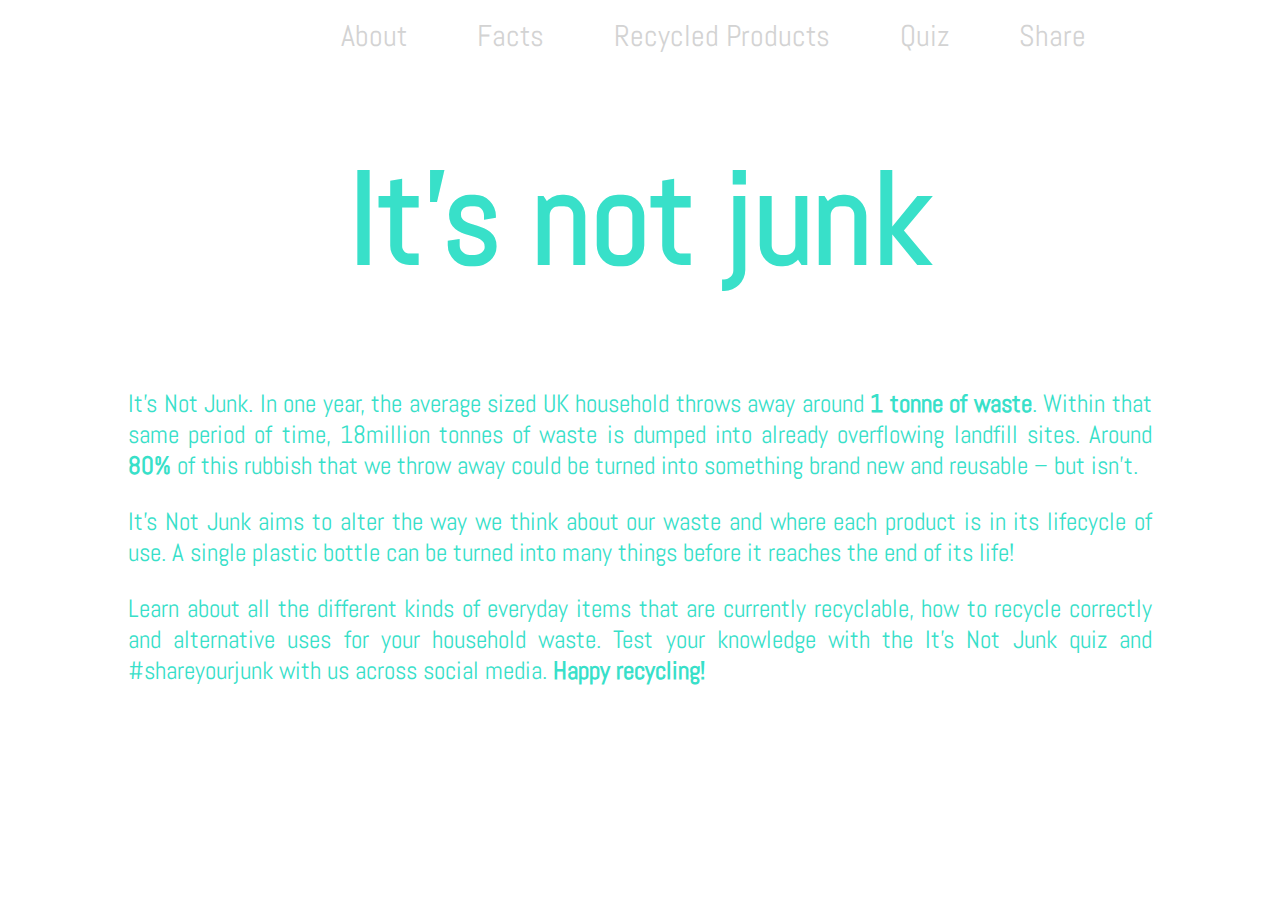
==== index.html @ d6c8b56c "Added title to every page" ====
<!DOCTYPE html>
<html lang="en">


  <head>
    <title>It's not Junk</title>
    <link rel="stylesheet" href="https://fonts.googleapis.com/css?family=Abel">
    <link rel="stylesheet" type="text/css" href="./style.css"/>
    <!-- <script src="https://code.jquery.com/jquery-3.2.1.min.js"></script> -->
    <link rel="stylesheet" type="text/css" href="./navigation.css"/>
  </head>

  <body>
    <div class="bar">
      <header>
        <ul class="navbar">
          <li class="li1"><a href="index.html">About</a></li>
          <li class="li2"><a href="facts.html">Facts</a></li>
          <li class="li3"><a href= "carousel.html">Recycled Products</a><li>
          <li class="li4"><a href="quiz.html">Quiz</a><li>
          <li class="li5"><a href="social.html">Share</a></li>
        </ul>
      </header>
    </div>
    <div id="garbage" style="display: none">
        <img src="garbagepile.png">
    </div>

    <h1 id="title" class="main">It's not junk</h1>
    <p class="paragraph main">It’s Not Junk. In one year, the average sized UK household throws away around <b>1 tonne of waste</b>. Within that same period of time, 18million tonnes of waste is dumped into already overflowing landfill sites. Around <b>80%</b> of this rubbish that we throw away could be turned into something brand new and reusable – but isn’t.</p>
    <p class="paragraph main"> It’s Not Junk aims to alter the way we think about our waste and where each product is in its lifecycle of use. A single plastic bottle can be turned into many things before it reaches the end of its life! </p>
    <p class="paragraph main"> Learn about all the different kinds of everyday items that are currently recyclable, how to recycle correctly and alternative uses for your household waste. Test your knowledge with the It’s Not Junk quiz and #shareyourjunk with us across social media. <b>Happy recycling!</b></p>
    <script src="main.js"></script>
  </body>


</html>
---- style.css ----
.body {
  background-color: white;
}
.main{
  font-family: abel;
}
a {
  color: lightgray;
  text-decoration: none;
}
a:link {
  color: lightgray;
}

a:visited {
  color: lightgray;
}

a:hover {
  text-decoration: underline;
  color: #38e0c9;
}

#title{
  color: #38e0c9;
  text-align: center;
  font-size: 130px;
  top: 70%;
  margin-top: 5%;
}

#garbage img{
  width: 50%;
  display: block;
  margin-left: auto;
  margin-right: auto;
  margin-top: 5%;
}

.socialtitle {

  font-family: Abel;
  color: white;
  text-align: center;
  padding-left: 262px;
  padding-top: 10px;
  font-size: 100px;
}

p.paragraph{
  color: #38e0c9;
  text-align: justify;
  font-size: 25px;
  padding-left: 10%;
  padding-right: 10%;
}

.socialtext {
  background-color:
  font-family: abel;
  color: white;
  text-align: center;
  font-size: 35px;
  padding-left: 78px;
}

.line {
  display: block;
       position: relative;
       padding: 0;
       margin: 8px auto;
       height: 0;
       width: 100%;
       max-height: 0;
       font-size: 1px;
       line-height: 0;
       clear: both;
       border: none;
       border-top: 5px solid #ffffff;
       border-bottom: 1px solid #ffffff;
}

.socialmedia-icon {
  width: 170px;
  height: 170px;
  margin-top: 60px;
  margin-left: 100px;
}

.socialmedia:hover .socialmedia-icon {
  opacity: 0.2;
}

.fbtext{
  font-family: abel;
  font-size: 20px;
  color: white;
  padding-left: 100px;
  padding-top: 10px;
  text-decoration: none;
}

.instatext {
  font-family: abel;
  font-size: 20px;
  color: white;
  padding-left: 120px;
  padding-top: 10px;
}

.twittertext{
  font-family: abel;
  font-size: 20px;
  color: white;
  padding-left: 120px;
  padding-top: 10px;
}

.navbar {
  display: inline-flex;
  list-style-type: none;
}

.li1 {
  float: left;
  font-family: abel;
  font-size: 30px;
  color: #38e0c9;
  display: inline;
  margin-left: 300px;
}

.li2 {
  float: left;
  font-family: abel;
  font-size: 30px;
  color: #38e0c9;
  display: inline;
  padding-left: 70px;
}

.li3 {
  float: left;
  font-family: abel;
  font-size: 30px;
  color: #38e0c9;
  display: inline;
  padding-left: 70px;
}
.li4 {
  font-family: abel;
  font-size: 30px;
  color: #38e0c9;
  display: inline;
  padding-left:70px;
}
.li5 {
  font-family: abel;
  font-size: 30px;
  color: #38e0c9;
  display: inline;
  padding-left:70px;
}

.bar {
  background: white;
  padding: 1px;
  height: 70px;
}

.productstitle {
  font-family: abel;
  color: white;
  text-align: center;
  padding-left: 15px;
  padding-top: 50px;
  font-size: 100px;
}

.producttext {
  font-family: abel;
  color: white;
  text-align: center;
  font-size: 40px;
}

.producttext2 {
  font-family: abel;
  color: white;
  text-align: center;
  font-size: 30px;
}
---- navigation.css ----
/*naivgation menu bar*/
.fixed-nav-bar {
  position: fixed;
  top: 0;
  left: 0;
  z-index: 9999;
  width: 100%;
  height: 50px;
  background-color: #07c450;
}

.navigation {
  list-style: none;
  margin: 0;

 background: #07c450;

  display: -webkit-box;
  display: -moz-box;
  display: -ms-flexbox;
  display: -webkit-flex;
  display: flex;

  -webkit-flex-flow: row wrap;
  justify-content: flex-end;
}

.navigation a {
  text-decoration: none;
  display: block;
  padding: 0;
  color: white;
  font-family: Verdana;
}

.navigation a:hover {
  background-color: #42A685;
}

@media all and (max-width: 800px) {
  .navigation {
    justify-content: space-around;
  }
}

@media all and (max-width: 600px) {
  .navigation {
    -webkit-flex-flow: column wrap;
    flex-flow: column wrap;
    padding: 0;
  }

  .navigation a {
    text-align: center;
    padding: 0;
    border-top: 0px solid rgba(255,255,255,0.3);
    border-bottom: 0px solid rgba(0,0,0,0.1);
  }


  .navigation li:last-of-type a {
    border-bottom: none;
  }
}

/*extra nav menu code*/
@import "compass/css3";

.navigation {
  list-style: none;
  margin: 0;

  background: #53CFA6;

  display: -webkit-box;
  display: -moz-box;
  display: -ms-flexbox;
  display: -webkit-flex;
  display: flex;

  -webkit-flex-flow: row wrap;
  justify-content: center;
}

.navigation a {
  text-decoration: none;
  display: block;
  padding: 1em;
  color: white;
  font-family: Verdana;
}

.navigation a:hover {
  background: #42A685;
}

@media all and (max-width: 800px) {
  .navigation {
    justify-content: space-around;
  }
}

@media all and (max-width: 600px) {
  .navigation {
    -webkit-flex-flow: column wrap;
    flex-flow: column wrap;
    padding: 0;
  }

  .navigation a {
    text-align: center;
    padding: 10px;
    border-top: 1px solid rgba(255,255,255,0.3);
    border-bottom: 1px solid rgba(0,0,0,0.1);
  }

  .navigation li:last-of-type a {
    border-bottom: none;
  }
}

@font-face {
  font-family: 'League Gothic';
 src: url('leaguegothic-regular-webfont.eot');
   src: url('leaguegothic-regular-webfont.woff') format('woff'),
 url('leaguegothic-regular-webfont.ttf') format('truetype');
  font-weight: normal;
  font-style: normal;
}

body {
    background-image: url("https://i.imgur.com/Gwdn8Ey.png?1");
    background-repeat: repeat;
  margin: 0px;
}
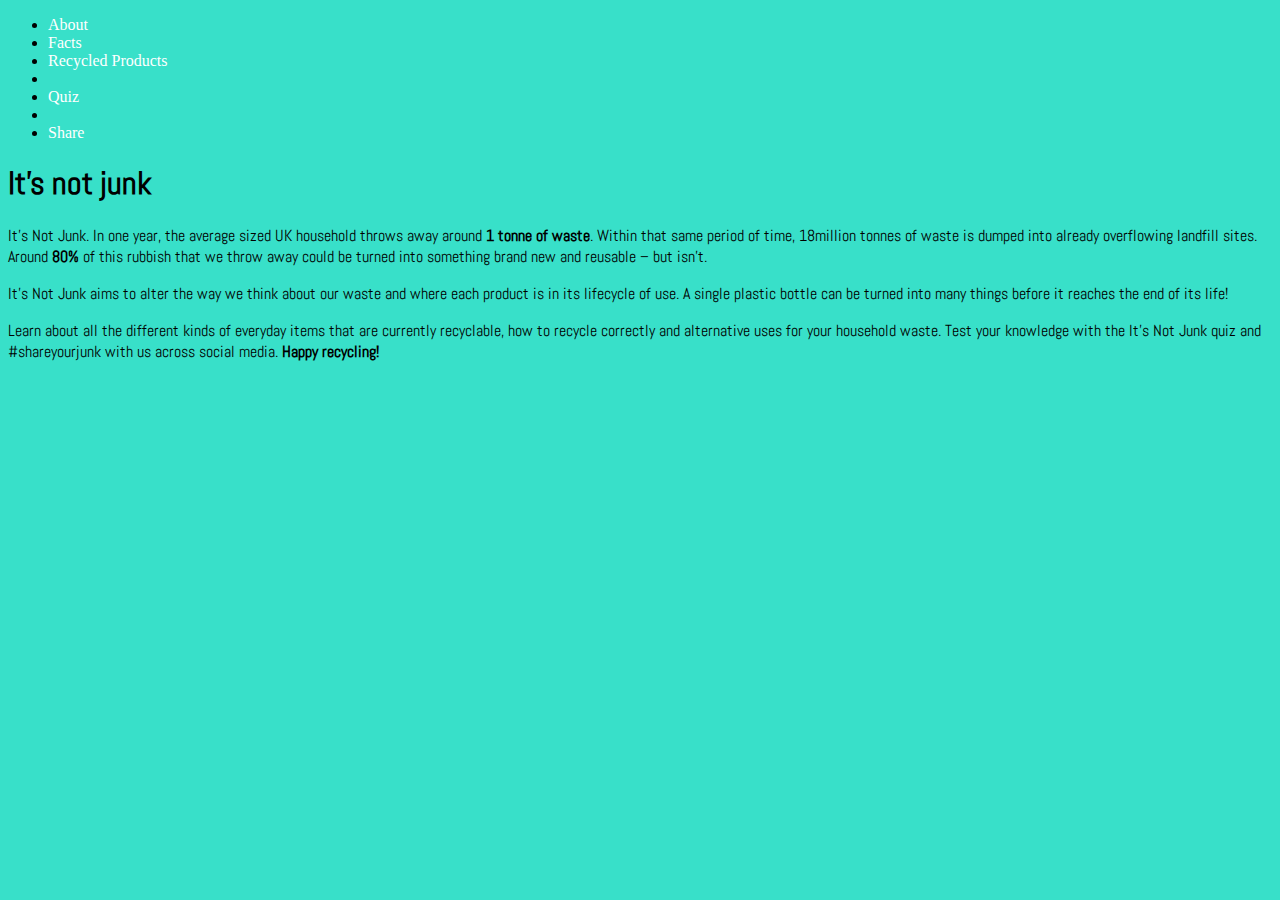
==== commit e82890d0: "css edited" ====
--- a/index.html
+++ b/index.html
@@ -3,11 +3,9 @@
 
 
   <head>
-    <title>It's not Junk</title>
     <link rel="stylesheet" href="https://fonts.googleapis.com/css?family=Abel">
-    <link rel="stylesheet" type="text/css" href="./style.css"/>
-    <!-- <script src="https://code.jquery.com/jquery-3.2.1.min.js"></script> -->
-    <link rel="stylesheet" type="text/css" href="./navigation.css"/>
+    <link rel="stylesheet" type="text/css" href=".style.css">
+    <link rel="stylesheet" type="text/css" href="./style2.css"/>
   </head>
 
   <body>
--- a/style2.css
+++ b/style2.css
@@ -0,0 +1,108 @@
+body {
+  background-color: #38e0c9;
+}
+
+.main{
+  font-family: abel;
+}
+
+a {
+  color: white;
+  text-decoration: none;
+}
+
+h1.title{
+  color: white;
+  text-align: center;
+  font-size: 100px;
+  top: 70%
+  width: 30%
+}
+
+.productstitle {
+  font-family: abel;
+  color: white;
+  text-align: center;
+  padding-left: 150px;
+  padding-top: 50px;
+  font-size: 100px;
+}
+
+.producttext {
+  font-family: abel;
+  color: white;
+  text-align: center;
+  font-size: 20px;
+}
+
+.producttext2 {
+  font-family: abel;
+  color: white;
+  text-align: center;
+  font-size: 30px;
+}
+
+{
+  box-sizing: border-box;
+}
+
+.container {
+  position: relative;
+  width: 100%;
+}
+.column {
+  float: left;
+  width: 33.33%;
+  padding: 5px;
+}
+
+/* Clearfix (clear floats) */
+.row::after {
+  content: "";
+  clear: both;
+  display: table;
+}
+
+/* Responsive layout - makes the three columns stack on top of each other instead of next to each other */
+@media screen and (max-width: 500px) {
+  .column {
+    width: 100%;
+  }
+}
+
+
+.image {
+  display: block;
+  width: 100%;
+  height: auto;
+}
+
+.overlay {
+  position: absolute;
+  top: 0;
+  bottom: 0;
+  left: 0;
+  right: 0;
+  height:auto;
+  width: 33.33px%;
+  opacity: 0;
+  transition: .5s ease;
+  background-color: #008CBA;
+}
+
+.container:hover .overlay {
+  opacity: 1;
+}
+
+.textimg {
+  font-family: abel;
+  color: white;
+  font-size: 20px;
+  position: absolute;
+  top: 50%;
+  left: 50%;
+  -webkit-transform: translate(-50%, -50%);
+  -ms-transform: translate(-50%, -50%);
+  transform: translate(-50%, -50%);
+  text-align: center;
+}
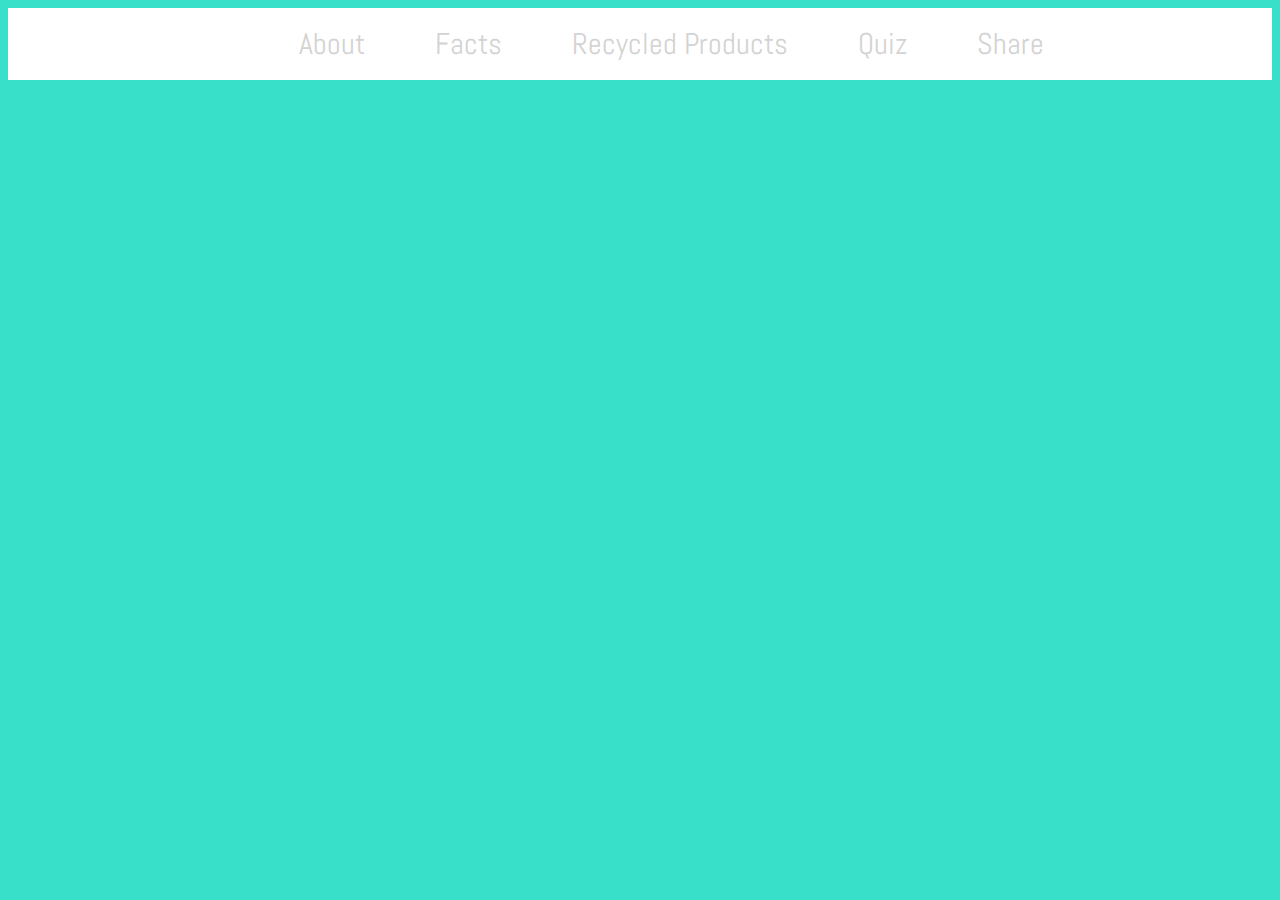
==== commit 4121174c: "stylesheet link" ====
--- a/index.html
+++ b/index.html
@@ -3,9 +3,11 @@
 
 
   <head>
+    <title>It's not Junk</title>
     <link rel="stylesheet" href="https://fonts.googleapis.com/css?family=Abel">
-    <link rel="stylesheet" type="text/css" href=".style.css">
+    <link rel="stylesheet" type="text/css" href="./style.css">
     <link rel="stylesheet" type="text/css" href="./style2.css"/>
+    <link rel="stylesheet" href="text/css" href="./navigation.css"/>
   </head>
 
   <body>
--- a/style.css
+++ b/style.css
@@ -0,0 +1,192 @@
+body {
+  background-color: #38e0c9;
+}
+.main{
+  font-family: abel;
+}
+a {
+  color: lightgray;
+  text-decoration: none;
+}
+a:link {
+  color: lightgray;
+}
+
+a:visited {
+  color: lightgray;
+}
+
+a:hover {
+  text-decoration: underline;
+  color: #38e0c9;
+}
+
+#title{
+  color: #38e0c9;
+  text-align: center;
+  font-size: 130px;
+  top: 70%;
+  margin-top: 5%;
+}
+
+#garbage img{
+  width: 50%;
+  display: block;
+  margin-left: auto;
+  margin-right: auto;
+  margin-top: 5%;
+}
+
+.socialtitle {
+
+  font-family: Abel;
+  color: grey;
+  text-align: center;
+  padding-left: 262px;
+  padding-top: 10px;
+  font-size: 100px;
+}
+
+p.paragraph{
+  color: #38e0c9;
+  text-align: justify;
+  font-size: 25px;
+  padding-left: 10%;
+  padding-right: 10%;
+}
+
+.socialtext {
+  background-color:
+  font-family: abel;
+  color: grey;
+  text-align: center;
+  font-size: 35px;
+  padding-left: 78px;
+}
+
+.line {
+  display: block;
+       position: relative;
+       padding: 0;
+       margin: 8px auto;
+       height: 0;
+       width: 100%;
+       max-height: 0;
+       font-size: 1px;
+       line-height: 0;
+       clear: both;
+       border: none;
+       border-top: 5px solid #ffffff;
+       border-bottom: 1px solid #ffffff;
+}
+
+.socialmedia-icon {
+  width: 170px;
+  height: 170px;
+  margin-top: 60px;
+  margin-left: 100px;
+}
+
+.socialmedia:hover .socialmedia-icon {
+  opacity: 0.2;
+}
+
+.fbtext{
+  font-family: abel;
+  font-size: 20px;
+  color: grey;
+  padding-left: 100px;
+  padding-top: 10px;
+  text-decoration: none;
+}
+
+.instatext {
+  font-family: abel;
+  font-size: 20px;
+  color: grey;
+  padding-left: 120px;
+  padding-top: 10px;
+}
+
+.twittertext{
+  font-family: abel;
+  font-size: 20px;
+  color: grey;
+  padding-left: 120px;
+  padding-top: 10px;
+}
+
+.navbar {
+  display: inline-flex;
+  list-style-type: none;
+}
+
+.li1 {
+  float: left;
+  font-family: abel;
+  font-size: 30px;
+  color: #38e0c9;
+  display: inline;
+  margin-left: 250px;
+}
+
+.li2 {
+  float: left;
+  font-family: abel;
+  font-size: 30px;
+  color: #38e0c9;
+  display: inline;
+  padding-left: 70px;
+}
+
+.li3 {
+  float: left;
+  font-family: abel;
+  font-size: 30px;
+  color: #38e0c9;
+  display: inline;
+  padding-left: 70px;
+}
+.li4 {
+  font-family: abel;
+  font-size: 30px;
+  color: #38e0c9;
+  display: inline;
+  padding-left:70px;
+}
+.li5 {
+  font-family: abel;
+  font-size: 30px;
+  color: #38e0c9;
+  display: inline;
+  padding-left:70px;
+}
+
+.bar {
+  background: white;
+  padding: 1px;
+  height: 70px;
+}
+
+.productstitle {
+  font-family: abel;
+  color: white;
+  text-align: center;
+  padding-left: 15px;
+  padding-top: 50px;
+  font-size: 100px;
+}
+
+.producttext {
+  font-family: abel;
+  color: white;
+  text-align: center;
+  font-size: 40px;
+}
+
+.producttext2 {
+  font-family: abel;
+  color: white;
+  text-align: center;
+  font-size: 30px;
+}
--- a/navigation.css
+++ b/navigation.css
@@ -0,0 +1,129 @@
+/*naivgation menu bar*/
+.fixed-nav-bar {
+  position: fixed;
+  top: 0;
+  left: 0;
+  z-index: 9999;
+  width: 100%;
+  height: 50px;
+  background-color: #07c450;
+}
+
+.navigation {
+  list-style: none;
+  margin: 0;
+
+ background: #07c450;
+
+  display: -webkit-box;
+  display: -moz-box;
+  display: -ms-flexbox;
+  display: -webkit-flex;
+  display: flex;
+
+  -webkit-flex-flow: row wrap;
+  justify-content: flex-end;
+}
+
+.navigation a {
+  text-decoration: none;
+  display: block;
+  padding: 0;
+  color: white;
+  font-family: Verdana;
+}
+
+.navigation a:hover {
+  background-color: #42A685;
+}
+
+@media all and (max-width: 800px) {
+  .navigation {
+    justify-content: space-around;
+  }
+}
+
+@media all and (max-width: 600px) {
+  .navigation {
+    -webkit-flex-flow: column wrap;
+    flex-flow: column wrap;
+    padding: 0;
+  }
+
+  .navigation a {
+    text-align: center;
+    padding: 0;
+    border-top: 0px solid rgba(255,255,255,0.3);
+    border-bottom: 0px solid rgba(0,0,0,0.1);
+  }
+
+
+  .navigation li:last-of-type a {
+    border-bottom: none;
+  }
+}
+
+/*extra nav menu code*/
+@import "compass/css3";
+
+.navigation {
+  list-style: none;
+  margin: 0;
+
+  background: #53CFA6;
+
+  display: -webkit-box;
+  display: -moz-box;
+  display: -ms-flexbox;
+  display: -webkit-flex;
+  display: flex;
+
+  -webkit-flex-flow: row wrap;
+  justify-content: center;
+}
+
+.navigation a {
+  text-decoration: none;
+  display: block;
+  padding: 1em;
+  color: white;
+  font-family: Verdana;
+}
+
+.navigation a:hover {
+  background: #42A685;
+}
+
+@media all and (max-width: 800px) {
+  .navigation {
+    justify-content: space-around;
+  }
+}
+
+@media all and (max-width: 600px) {
+  .navigation {
+    -webkit-flex-flow: column wrap;
+    flex-flow: column wrap;
+    padding: 0;
+  }
+
+  .navigation a {
+    text-align: center;
+    padding: 10px;
+    border-top: 1px solid rgba(255,255,255,0.3);
+    border-bottom: 1px solid rgba(0,0,0,0.1);
+  }
+
+  .navigation li:last-of-type a {
+    border-bottom: none;
+  }
+}
+
+@font-face {
+  font-family: 'League Gothic';
+ src: url('leaguegothic-regular-webfont.eot');
+   src: url('leaguegothic-regular-webfont.woff') format('woff'),
+ url('leaguegothic-regular-webfont.ttf') format('truetype');
+  font-weight: normal;
+  font-style: normal;
+}
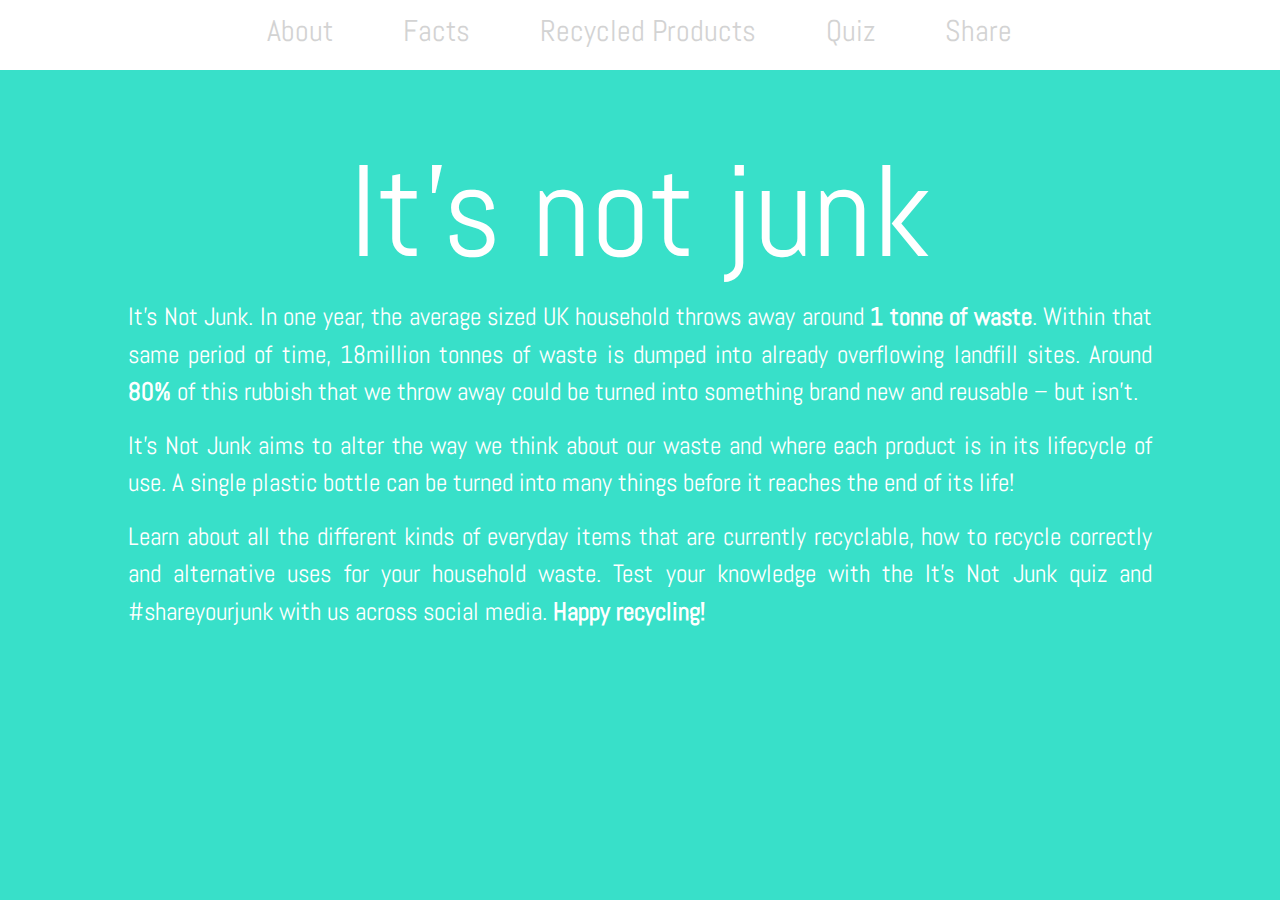
==== commit d6c39650: "css" ====
--- a/index.html
+++ b/index.html
@@ -4,10 +4,12 @@
 
   <head>
     <title>It's not Junk</title>
+    <meta name="viewport" content="width=device-width, initial-scale=1.0">
+    <link href="https://fonts.googleapis.com/css?family=Abel" rel="stylesheet">
+    <link href="https://stackpath.bootstrapcdn.com/bootstrap/4.3.1/css/bootstrap.min.css" rel="stylesheet">
     <link rel="stylesheet" href="https://fonts.googleapis.com/css?family=Abel">
     <link rel="stylesheet" type="text/css" href="./style.css">
     <link rel="stylesheet" type="text/css" href="./style2.css"/>
-    <link rel="stylesheet" href="text/css" href="./navigation.css"/>
   </head>
 
   <body>
--- a/style.css
+++ b/style.css
@@ -22,7 +22,7 @@
 }
 
 #title{
-  color: #38e0c9;
+  color: white;
   text-align: center;
   font-size: 130px;
   top: 70%;
@@ -40,7 +40,7 @@
 .socialtitle {
 
   font-family: Abel;
-  color: grey;
+  color: white;
   text-align: center;
   padding-left: 262px;
   padding-top: 10px;
@@ -48,7 +48,7 @@
 }
 
 p.paragraph{
-  color: #38e0c9;
+  color: white;
   text-align: justify;
   font-size: 25px;
   padding-left: 10%;
@@ -58,7 +58,7 @@
 .socialtext {
   background-color:
   font-family: abel;
-  color: grey;
+  color: white;
   text-align: center;
   font-size: 35px;
   padding-left: 78px;
@@ -94,7 +94,7 @@
 .fbtext{
   font-family: abel;
   font-size: 20px;
-  color: grey;
+  color: white;
   padding-left: 100px;
   padding-top: 10px;
   text-decoration: none;
@@ -103,7 +103,7 @@
 .instatext {
   font-family: abel;
   font-size: 20px;
-  color: grey;
+  color: white;
   padding-left: 120px;
   padding-top: 10px;
 }
@@ -111,7 +111,7 @@
 .twittertext{
   font-family: abel;
   font-size: 20px;
-  color: grey;
+  color: white;
   padding-left: 120px;
   padding-top: 10px;
 }
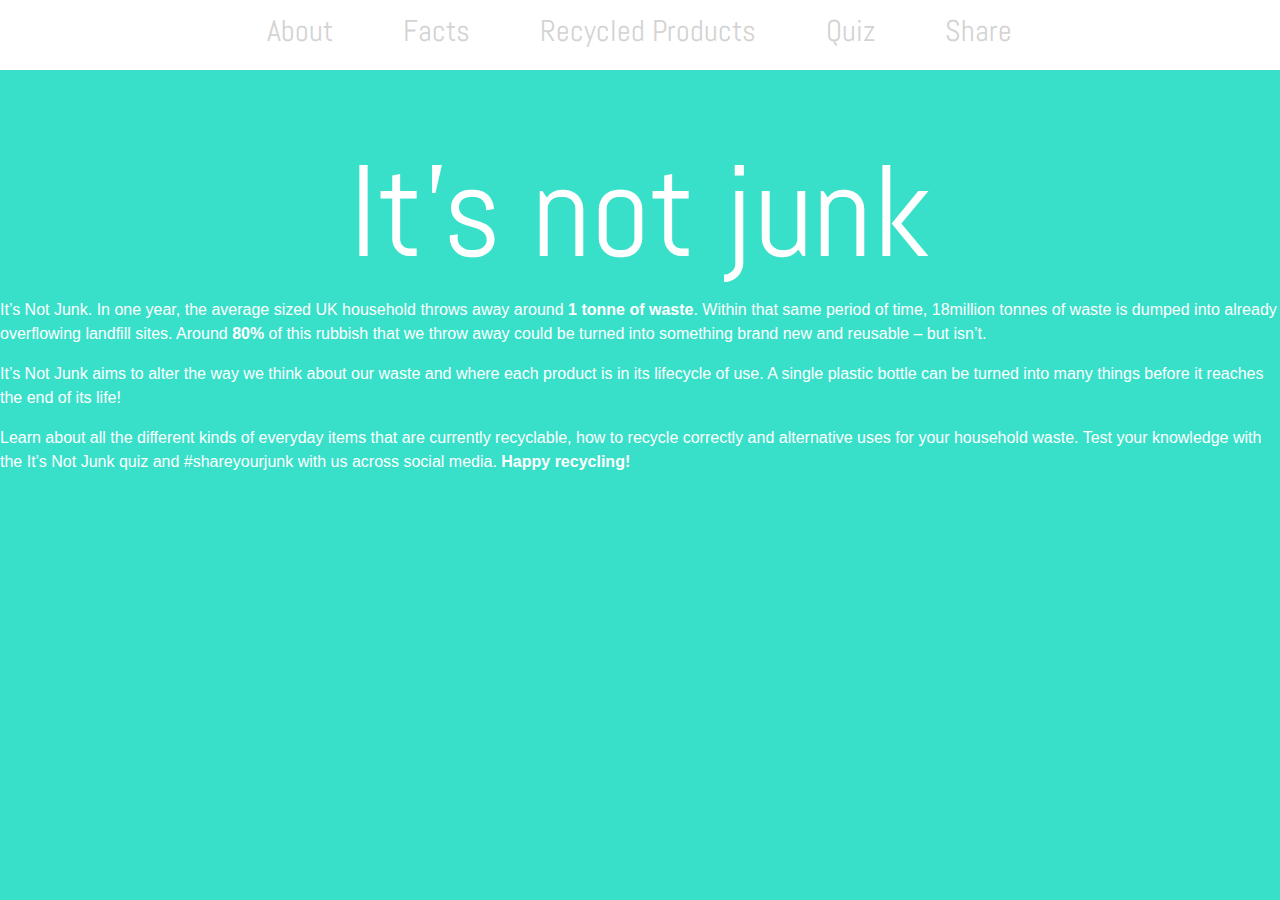
==== commit 4d261eaa: "text styles" ====
--- a/index.html
+++ b/index.html
@@ -29,9 +29,9 @@
     </div>
 
     <h1 id="title" class="main">It's not junk</h1>
-    <p class="paragraph main">It’s Not Junk. In one year, the average sized UK household throws away around <b>1 tonne of waste</b>. Within that same period of time, 18million tonnes of waste is dumped into already overflowing landfill sites. Around <b>80%</b> of this rubbish that we throw away could be turned into something brand new and reusable – but isn’t.</p>
-    <p class="paragraph main"> It’s Not Junk aims to alter the way we think about our waste and where each product is in its lifecycle of use. A single plastic bottle can be turned into many things before it reaches the end of its life! </p>
-    <p class="paragraph main"> Learn about all the different kinds of everyday items that are currently recyclable, how to recycle correctly and alternative uses for your household waste. Test your knowledge with the It’s Not Junk quiz and #shareyourjunk with us across social media. <b>Happy recycling!</b></p>
+    <p class="paragraphmain">It’s Not Junk. In one year, the average sized UK household throws away around <b>1 tonne of waste</b>. Within that same period of time, 18million tonnes of waste is dumped into already overflowing landfill sites. Around <b>80%</b> of this rubbish that we throw away could be turned into something brand new and reusable – but isn’t.</p>
+    <p class="paragraphmain"> It’s Not Junk aims to alter the way we think about our waste and where each product is in its lifecycle of use. A single plastic bottle can be turned into many things before it reaches the end of its life! </p>
+    <p class="paragraphmain"> Learn about all the different kinds of everyday items that are currently recyclable, how to recycle correctly and alternative uses for your household waste. Test your knowledge with the It’s Not Junk quiz and #shareyourjunk with us across social media. <b>Happy recycling!</b></p>
     <script src="main.js"></script>
   </body>
 
--- a/style.css
+++ b/style.css
@@ -3,6 +3,9 @@
 }
 .main{
   font-family: abel;
+}
+h1 {
+  color: white;
 }
 a {
   color: lightgray;
@@ -35,6 +38,10 @@
   margin-left: auto;
   margin-right: auto;
   margin-top: 5%;
+}
+
+.paragraphmain {
+  color: #ffff;
 }
 
 .socialtitle {
--- a/style2.css
+++ b/style2.css
@@ -4,6 +4,7 @@
 
 .main{
   font-family: abel;
+  color: white;
 }
 
 a {
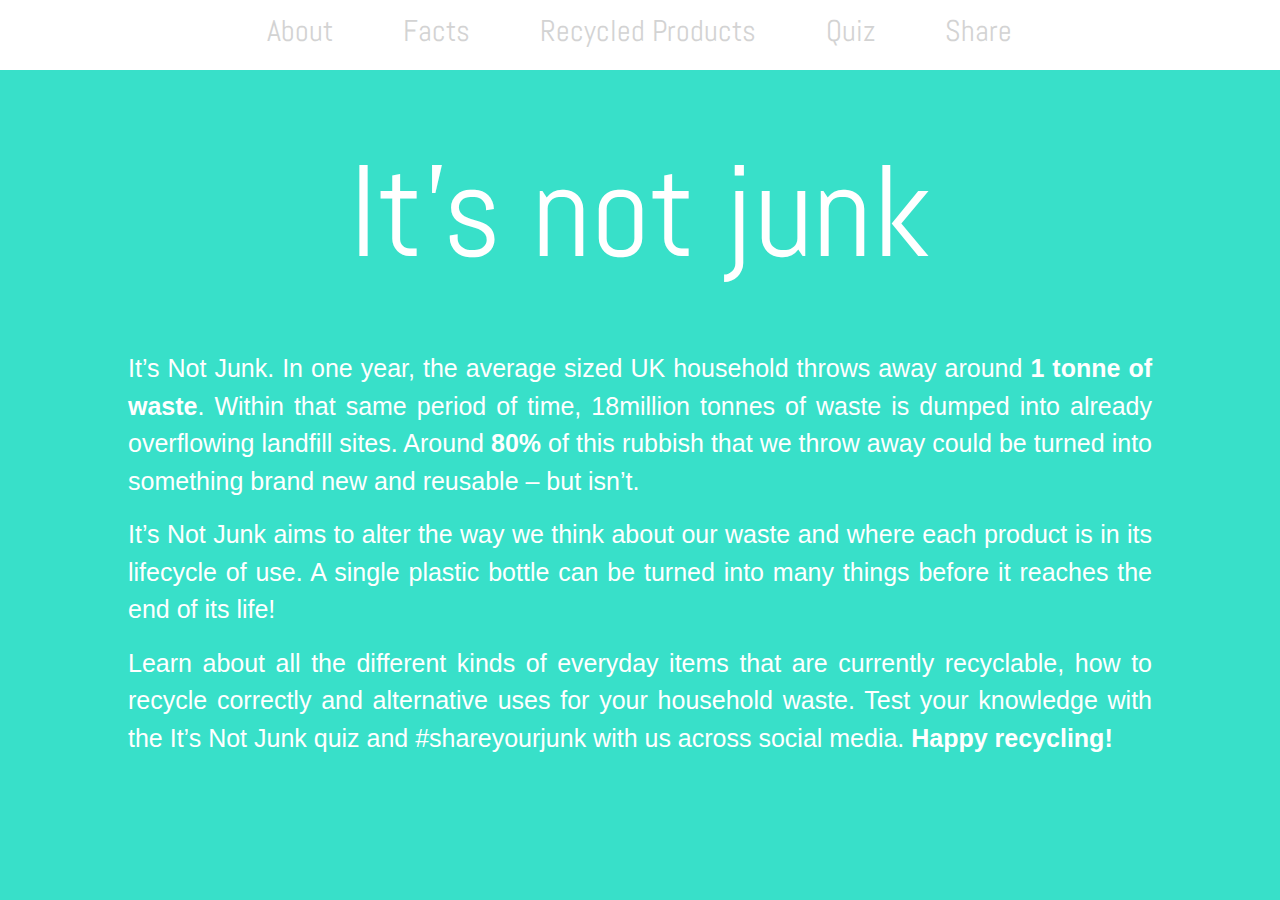
==== commit 4cd2a27e: "Merge branch 'master' of https://github.com/it-s-not-junk/it-s-not-junk.github.io" ====
--- a/index.html
+++ b/index.html
@@ -8,7 +8,7 @@
     <link href="https://fonts.googleapis.com/css?family=Abel" rel="stylesheet">
     <link href="https://stackpath.bootstrapcdn.com/bootstrap/4.3.1/css/bootstrap.min.css" rel="stylesheet">
     <link rel="stylesheet" href="https://fonts.googleapis.com/css?family=Abel">
-    <link rel="stylesheet" type="text/css" href="./style.css">
+    <link rel="stylesheet" type="text/css" href="./style.css"/>
     <link rel="stylesheet" type="text/css" href="./style2.css"/>
   </head>
 
@@ -29,9 +29,11 @@
     </div>
 
     <h1 id="title" class="main">It's not junk</h1>
-    <p class="paragraphmain">It’s Not Junk. In one year, the average sized UK household throws away around <b>1 tonne of waste</b>. Within that same period of time, 18million tonnes of waste is dumped into already overflowing landfill sites. Around <b>80%</b> of this rubbish that we throw away could be turned into something brand new and reusable – but isn’t.</p>
-    <p class="paragraphmain"> It’s Not Junk aims to alter the way we think about our waste and where each product is in its lifecycle of use. A single plastic bottle can be turned into many things before it reaches the end of its life! </p>
-    <p class="paragraphmain"> Learn about all the different kinds of everyday items that are currently recyclable, how to recycle correctly and alternative uses for your household waste. Test your knowledge with the It’s Not Junk quiz and #shareyourjunk with us across social media. <b>Happy recycling!</b></p>
+    <div id=text>
+      <p class="paragraphmain">It’s Not Junk. In one year, the average sized UK household throws away around <b>1 tonne of waste</b>. Within that same period of time, 18million tonnes of waste is dumped into already overflowing landfill sites. Around <b>80%</b> of this rubbish that we throw away could be turned into something brand new and reusable – but isn’t.</p>
+      <p class="paragraphmain"> It’s Not Junk aims to alter the way we think about our waste and where each product is in its lifecycle of use. A single plastic bottle can be turned into many things before it reaches the end of its life! </p>
+      <p class="paragraphmain"> Learn about all the different kinds of everyday items that are currently recyclable, how to recycle correctly and alternative uses for your household waste. Test your knowledge with the It’s Not Junk quiz and #shareyourjunk with us across social media. <b>Happy recycling!</b></p>
+   </div>
     <script src="main.js"></script>
   </body>
 
--- a/style.css
+++ b/style.css
@@ -40,31 +40,38 @@
   margin-top: 5%;
 }
 
+#text{
+  margin-top: 60px;
+}
+
 .paragraphmain {
-  color: #ffff;
-}
-
-.socialtitle {
-
-  font-family: Abel;
-  color: white;
-  text-align: center;
-  padding-left: 262px;
-  padding-top: 10px;
-  font-size: 100px;
-}
-
-p.paragraph{
   color: white;
   text-align: justify;
   font-size: 25px;
   padding-left: 10%;
   padding-right: 10%;
+  padding-top: 0;
+}
+
+.socialtitle {
+  font-family: Abel;
+  color: white;
+  text-align: center;
+  padding-left: 262px;
+  padding-top: 100px;
+  font-size: 100px;
+}
+
+p.paragraph{
+  color: white;
+  text-align: justify;
+  font-size: 25px;
+  padding-left: 10%;
+  padding-right: 10%;
 }
 
 .socialtext {
-  background-color:
-  font-family: abel;
+  font-family: Abel;
   color: white;
   text-align: center;
   font-size: 35px;
